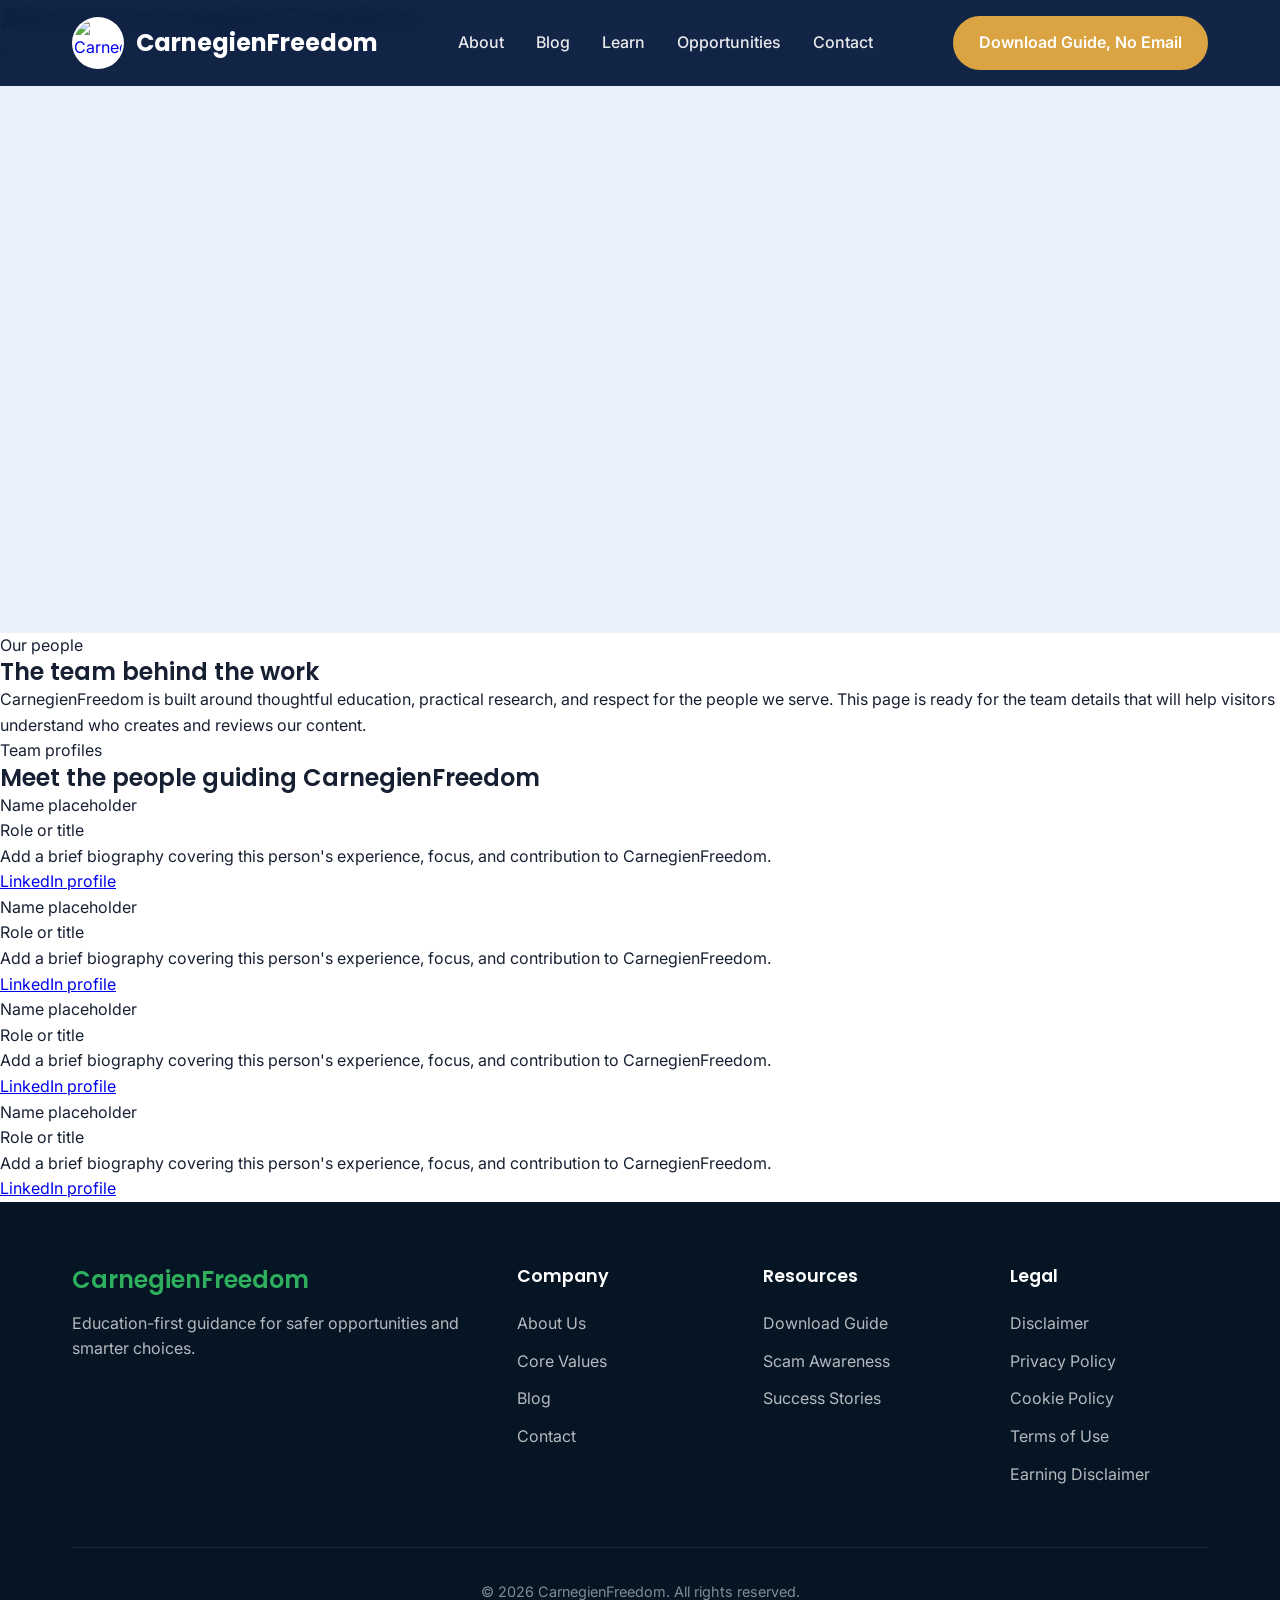
==== about.html @ 1f6c4b46 "feat: remove mission and vision page and update links across the site" ====
<!DOCTYPE html>
<html lang="en">

<head>
    <meta charset="UTF-8">
    <meta name="viewport" content="width=device-width, initial-scale=1.0">
    <title>About Us | CarnegienFreedom</title>
    <meta name="description"
        content="Meet the people behind CarnegienFreedom and learn about the experience guiding our work.">
    <link rel="icon" type="image/svg+xml" href="images/favicon.svg">
    <link rel="preconnect" href="https://fonts.googleapis.com">
    <link rel="preconnect" href="https://fonts.gstatic.com" crossorigin>
    <link rel="stylesheet"
        href="https://fonts.googleapis.com/css2?family=Poppins:wght@400;500;600;700&family=Inter:wght@400;500;600&display=swap">
    <link rel="stylesheet" href="https://cdnjs.cloudflare.com/ajax/libs/font-awesome/6.4.0/css/all.min.css"
        crossorigin="anonymous" referrerpolicy="no-referrer">
    <link rel="stylesheet" href="styles/style.css">
    <link rel="stylesheet" href="styles/info-style.css">
</head>

<body>
    <nav class="navbar">
        <div class="nav-container">
            <a href="index.html" class="logo">
                <div class="logo-icon"><img src="images/Logo.png" alt="CarnegienFreedom logo"></div>
                <span class="logo-text">CarnegienFreedom</span>
            </a>
            <ul class="nav-links">
                <li><a href="about.html" class="active">About</a></li>
                <li><a href="blog.html">Blog</a></li>
                <li><a href="index.html#learn">Learn</a></li>
                <li><a href="index.html#opportunities">Opportunities</a></li>
                <li><a href="contact.html">Contact</a></li>
            </ul>
            <a href="index.html#guide" class="nav-cta">Download Guide, No Email</a>
            <button type="button" class="mobile-menu-toggle" aria-label="Open navigation menu">
                <i class="fas fa-bars"></i>
            </button>
        </div>
    </nav>

    <div class="mobile-menu" id="mobileMenu">
        <ul>
            <li><a href="about.html">About</a></li>
            <li><a href="blog.html">Blog</a></li>
            <li><a href="index.html#learn">Learn</a></li>
            <li><a href="contact.html">Contact</a></li>
            <li><a href="index.html#guide" class="nav-cta">Download Guide, No Email</a></li>
        </ul>
    </div>

    <header class="info-hero about-hero">
        <h1>About <span>CarnegienFreedom</span></h1>
        <p>A clear, responsible approach to learning about opportunities, avoiding scams, and making informed choices.
        </p>
    </header>

    <main class="about-container">
        <section class="why-carnegien" id="why-carnegien">
            <div class="why-carnegien__layout">
                <div class="why-carnegien__heading fade-in">
                    <p class="section-kicker">The name behind the work</p>
                    <h2>Why “Carnegien”?</h2>
                </div>
                <div class="why-carnegien__copy fade-in">
                    <p>We know the name invites questions. “Carnegien” sounds like “Carnegie” — and that’s intentional,
                        but not in the way you might think.</p>
                    <p>Andrew Carnegie built libraries and believed in self-education as the great equalizer. We chose a
                        name that echoes that legacy because we share the same belief: <strong>everyone deserves access
                            to
                            honest, practical education</strong> — not just those who can afford it.</p>
                    <p>We are <strong>not affiliated with the Carnegie Foundation, Carnegie Mellon University, or any
                            Carnegie-endorsed organization.</strong> We are an independent project started in 2026 by
                        <strong>[your name]</strong>, and we have no claim to that legacy beyond shared values.
                    </p>
                    <p class="why-carnegien__closing">If the name feels borrowed, that’s fair criticism. We hope our
                        content earns the right to it.</p>
                </div>
            </div>
        </section>

        <section class="about-intro">
            <p class="eyebrow">Our people</p>
            <h2>The team behind the work</h2>
            <p>CarnegienFreedom is built around thoughtful education, practical research, and respect for the people we
                serve. This page is ready for the team details that will help visitors understand who creates and
                reviews our content.</p>
        </section>

        <section class="team-section" aria-labelledby="team-heading">
            <div class="section-heading">
                <p class="eyebrow">Team profiles</p>
                <h2 id="team-heading">Meet the people guiding CarnegienFreedom</h2>
            </div>
            <div class="team-grid">
                <article class="team-card">
                    <div class="team-photo" role="img" aria-label="Photo placeholder for team member"></div>
                    <div class="team-card__body">
                        <p class="profile-placeholder">Name placeholder</p>
                        <p class="profile-role">Role or title</p>
                        <p class="profile-bio">Add a brief biography covering this person's experience, focus, and
                            contribution to CarnegienFreedom.</p>
                        <a class="linkedin-placeholder" href="#" aria-label="LinkedIn profile placeholder">LinkedIn
                            profile</a>
                    </div>
                </article>
                <article class="team-card">
                    <div class="team-photo" role="img" aria-label="Photo placeholder for team member"></div>
                    <div class="team-card__body">
                        <p class="profile-placeholder">Name placeholder</p>
                        <p class="profile-role">Role or title</p>
                        <p class="profile-bio">Add a brief biography covering this person's experience, focus, and
                            contribution to CarnegienFreedom.</p>
                        <a class="linkedin-placeholder" href="#" aria-label="LinkedIn profile placeholder">LinkedIn
                            profile</a>
                    </div>
                </article>
                <article class="team-card">
                    <div class="team-photo" role="img" aria-label="Photo placeholder for team member"></div>
                    <div class="team-card__body">
                        <p class="profile-placeholder">Name placeholder</p>
                        <p class="profile-role">Role or title</p>
                        <p class="profile-bio">Add a brief biography covering this person's experience, focus, and
                            contribution to CarnegienFreedom.</p>
                        <a class="linkedin-placeholder" href="#" aria-label="LinkedIn profile placeholder">LinkedIn
                            profile</a>
                    </div>
                </article>
                <article class="team-card">
                    <div class="team-photo" role="img" aria-label="Photo placeholder for team member"></div>
                    <div class="team-card__body">
                        <p class="profile-placeholder">Name placeholder</p>
                        <p class="profile-role">Role or title</p>
                        <p class="profile-bio">Add a brief biography covering this person's experience, focus, and
                            contribution to CarnegienFreedom.</p>
                        <a class="linkedin-placeholder" href="#" aria-label="LinkedIn profile placeholder">LinkedIn
                            profile</a>
                    </div>
                </article>
            </div>
        </section>
    </main>

    <footer>
        <div class="container">
            <div class="footer-content">
                <div class="footer-brand">
                    <h3>CarnegienFreedom</h3>
                    <p>Education-first guidance for safer opportunities and smarter choices.</p>
                </div>
                <div class="footer-links">
                    <h4>Company</h4>
                    <ul>
                        <li><a href="about.html">About Us</a></li>
                        <li><a href="core-values.html">Core Values</a></li>
                        <li><a href="blog.html">Blog</a></li>
                        <li><a href="contact.html">Contact</a></li>
                    </ul>
                </div>
                <div class="footer-links">
                    <h4>Resources</h4>
                    <ul>
                        <li><a href="index.html#guide">Download Guide</a></li>
                        <li><a href="scam-awareness.html">Scam Awareness</a></li>
                        <li><a href="success-stories.html">Success Stories</a></li>
                    </ul>
                </div>
                <div class="footer-links">
                    <h4>Legal</h4>
                    <ul>
                        <li><a href="disclaimer.html">Disclaimer</a></li>
                        <li><a href="privacy-policy.html">Privacy Policy</a></li>
                        <li><a href="cookie-policy.html">Cookie Policy</a></li>
                        <li><a href="terms-of-use.html">Terms of Use</a></li>
                        <li><a href="earnings-disclaimer.html">Earning Disclaimer</a></li>
                    </ul>
                </div>
            </div>
            <div class="footer-bottom">
                <p>&copy; 2026 CarnegienFreedom. All rights reserved.</p>
            </div>
        </div>
    </footer>

    <script src="scripts/script.js?v=20260828"></script>
</body>

</html>
---- styles/style.css ----
/* CarnegienFreedom.cc - Brand Stylesheet */
/* Brand Colors: Navy #071A3D, Royal Blue #0B3B82, Gold #D9A441 */

:root {
    --deep-trust-blue: #071A3D;
    --growth-green: #2EAF5D;
    --knowledge-white: #FFFFFF;
    --soft-sky-blue: #4C8DCE;
    --opportunity-gold: #D9A441;
    --text-dark: #172033;
    --text-muted: #5E6B80;
    --bg-light: #F4F7FB;
    --surface-blue: #EAF1FA;
    --transition-smooth: all 0.3s cubic-bezier(0.4, 0, 0.2, 1);
}

html {
    scroll-behavior: smooth;
}

* {
    margin: 0;
    padding: 0;
    box-sizing: border-box;
}

body {
    font-family: 'Inter', sans-serif;
    color: var(--text-dark);
    line-height: 1.6;
    overflow-x: hidden;
    text-rendering: optimizeLegibility;
    -webkit-font-smoothing: antialiased;
}

h1,
h2,
h3,
h4,
h5,
h6 {
    font-family: 'Poppins', sans-serif;
    font-weight: 600;
    line-height: 1.2;
}

@media (prefers-reduced-motion: reduce) {
    html {
        scroll-behavior: auto;
    }

    *,
    *::before,
    *::after {
        animation-duration: 0.01ms !important;
        animation-iteration-count: 1 !important;
        transition-duration: 0.01ms !important;
        scroll-behavior: auto !important;
    }
}

/* ==================== NAVIGATION ==================== */
.navbar {
    position: fixed;
    top: 0;
    width: 100%;
    background: rgba(7, 26, 61, 0.95);
    backdrop-filter: blur(10px);
    z-index: 1000;
    padding: 1rem 0;
    transition: var(--transition-smooth);
}

.nav-container {
    max-width: 1200px;
    margin: 0 auto;
    padding: 0 2rem;
    display: flex;
    justify-content: space-between;
    align-items: center;
}

.early-access-banner {
    position: relative;
    z-index: 900;
    margin-top: 84px;
    background: var(--surface-blue);
    border-bottom: 1px solid rgba(7, 26, 61, 0.1);
    color: var(--text-dark);
    padding: 0.75rem 2rem;
}

.early-access-banner[hidden] {
    display: none;
}

.early-access-banner__content {
    max-width: 1200px;
    margin: 0 auto;
    display: flex;
    align-items: center;
    justify-content: center;
    gap: 0.8rem;
    padding-right: 2rem;
    text-align: center;
}

.early-access-banner__label {
    color: var(--deep-trust-blue);
    font-size: 0.78rem;
    font-weight: 700;
    letter-spacing: 0.08em;
    text-transform: uppercase;
}

.early-access-banner p {
    margin: 0;
    color: var(--text-muted);
    font-size: 0.9rem;
}

.early-access-banner a {
    color: var(--deep-trust-blue);
    font-size: 0.9rem;
    font-weight: 700;
    white-space: nowrap;
}

.early-access-banner__close {
    position: absolute;
    top: 50%;
    right: 1rem;
    width: 2rem;
    height: 2rem;
    border: 0;
    border-radius: 50%;
    background: transparent;
    color: var(--deep-trust-blue);
    cursor: pointer;
    font-size: 1.4rem;
    line-height: 1;
    transform: translateY(-50%);
}

.early-access-banner__close:hover,
.early-access-banner__close:focus-visible {
    background: rgba(7, 26, 61, 0.1);
}

.logo {
    display: flex;
    align-items: center;
    gap: 0.75rem;
    text-decoration: none;
}

.logo-icon {
    width: 52px;
    height: 52px;
    flex: 0 0 52px;
    background: white;
    border-radius: 50%;
    display: flex;
    align-items: center;
    justify-content: center;
    overflow: hidden;
    border: 2px solid rgba(255, 255, 255, 0.35);
}

.logo-icon img {
    width: 100%;
    height: 100%;
    object-fit: contain;
}

.logo-text {
    color: white;
    font-family: 'Poppins', sans-serif;
    font-weight: 700;
    font-size: 1.5rem;
}

.nav-links {
    display: flex;
    gap: 2rem;
    list-style: none;
}

.nav-links a {
    color: rgba(255, 255, 255, 0.9);
    text-decoration: none;
    font-weight: 500;
    transition: var(--transition-smooth);
    position: relative;
}

.nav-links a::after {
    content: '';
    position: absolute;
    bottom: -5px;
    left: 0;
    width: 0;
    height: 2px;
    background: var(--opportunity-gold);
    transition: var(--transition-smooth);
}

.nav-links a:hover {
    color: white;
}

.nav-links a:hover::after {
    width: 100%;
}

.nav-cta {
    background: var(--opportunity-gold);
    color: white;
    padding: 0.75rem 1.5rem;
    border-radius: 50px;
    text-decoration: none;
    font-weight: 600;
    transition: var(--transition-smooth);
    border: 2px solid var(--opportunity-gold);
}

.nav-cta:hover {
    background: transparent;
    color: white;
}

.nav-cta:active,
.btn-primary:active,
.btn-secondary:active,
button:active,
.btn:active {
    transform: translateY(1px) scale(0.98);
    box-shadow: 0 6px 18px rgba(7, 26, 61, 0.12);
}

.nav-cta.is-loading {
    opacity: 0.9;
    cursor: wait;
    pointer-events: none;
}

.mobile-menu-toggle {
    display: none;
    color: white;
    font-size: 1.5rem;
    cursor: pointer;
}

/* ==================== HERO SECTION ==================== */
.hero {
    min-height: 100vh;
    background: linear-gradient(135deg, var(--deep-trust-blue) 0%, #0B3B82 100%);
    display: flex;
    align-items: center;
    position: relative;
    overflow: hidden;
    padding-top: 80px;
}

.hero::before {
    content: '';
    position: absolute;
    top: 0;
    left: 0;
    right: 0;
    bottom: 0;
    background: url("data:image/svg+xml,%3Csvg width='60' height='60' viewBox='0 0 60 60' xmlns='http://www.w3.org/2000/svg'%3E%3Cg fill='none' fill-rule='evenodd'%3E%3Cg fill='%234FA3D1' fill-opacity='0.05'%3E%3Cpath d='M36 34v-4h-2v4h-4v2h4v4h2v-4h4v-2h-4zm0-30V0h-2v4h-4v2h4v4h2V6h4V4h-4zM6 34v-4H4v4H0v2h4v4h2v-4h4v-2H6zM6 4V0H4v4H0v2h4v4h2V6h4V4H6z'/%3E%3C/g%3E%3C/g%3E%3C/svg%3E");
    opacity: 0.4;
}

.hero-container {
    max-width: 1200px;
    margin: 0 auto;
    padding: 0 2rem;
    display: grid;
    grid-template-columns: 1fr 1fr;
    gap: 4rem;
    align-items: center;
    position: relative;
    z-index: 1;
}

.hero-content {
    animation: fadeInUp 1s ease-out;
}

@keyframes fadeInUp {
    from {
        opacity: 0;
        transform: translateY(30px);
    }

    to {
        opacity: 1;
        transform: translateY(0);
    }
}

.hero-badge {
    display: inline-flex;
    align-items: center;
    gap: 0.5rem;
    background: rgba(255, 255, 255, 0.1);
    backdrop-filter: blur(10px);
    padding: 0.5rem 1rem;
    border-radius: 50px;
    color: var(--soft-sky-blue);
    font-size: 0.875rem;
    font-weight: 500;
    margin-bottom: 1.5rem;
    border: 1px solid rgba(79, 163, 209, 0.3);
}

.hero h1 {
    font-size: 3.5rem;
    font-weight: 700;
    color: white;
    margin-bottom: 1.5rem;
    line-height: 1.1;
}

.hero h1 span {
    color: var(--opportunity-gold);
    position: relative;
}

.hero h1 span::after {
    content: '';
    position: absolute;
    bottom: 5px;
    left: 0;
    width: 100%;
    height: 8px;
    background: rgba(217, 164, 65, 0.32);
    z-index: -1;
}

.hero-subtitle {
    font-size: 1.25rem;
    color: rgba(255, 255, 255, 0.85);
    margin-bottom: 2rem;
    line-height: 1.6;
}

.hero-purpose {
    display: grid;
    gap: 1.5rem;
}

.hero-purpose h2 {
    color: var(--opportunity-gold);
    font-size: 1.35rem;
    margin-bottom: 0.5rem;
}

.hero-purpose p {
    color: rgba(255, 255, 255, 0.85);
    line-height: 1.6;
}

.hero-cta-group {
    display: flex;
    gap: 1rem;
    margin-bottom: 2rem;
    flex-wrap: wrap;
}

.btn-primary {
    background: var(--opportunity-gold);
    color: white;
    padding: 1rem 2rem;
    border-radius: 50px;
    text-decoration: none;
    font-weight: 600;
    font-size: 1.1rem;
    transition: var(--transition-smooth);
    display: inline-flex;
    align-items: center;
    gap: 0.5rem;
    border: 2px solid var(--opportunity-gold);
    box-shadow: 0 10px 30px rgba(217, 164, 65, 0.28);
    cursor: pointer;
}

.btn-primary:hover {
    transform: translateY(-3px);
    box-shadow: 0 20px 40px rgba(217, 164, 65, 0.38);
}

.btn-primary:focus-visible,
.btn-secondary:focus-visible,
.nav-cta:focus-visible,
button:focus-visible,
.btn:focus-visible {
    outline: 3px solid rgba(79, 163, 209, 0.55);
    outline-offset: 3px;
}

.btn-secondary {
    background: transparent;
    color: white;
    padding: 1rem 2rem;
    border-radius: 50px;
    text-decoration: none;
    font-weight: 600;
    font-size: 1.1rem;
    transition: var(--transition-smooth);
    display: inline-flex;
    align-items: center;
    gap: 0.5rem;
    border: 2px solid rgba(255, 255, 255, 0.5);
}

.btn-secondary:hover {
    background: rgba(255, 255, 255, 0.1);
    border-color: white;
}

.btn-secondary:active {
    transform: translateY(1px) scale(0.98);
}

.trust-cue {
    display: flex;
    align-items: center;
    gap: 1.5rem;
    color: rgba(255, 255, 255, 0.7);
    font-size: 0.9rem;
    flex-wrap: wrap;
}

.trust-cue span {
    display: flex;
    align-items: center;
    gap: 0.5rem;
}

.trust-cue i {
    color: var(--growth-green);
}

.hero-visual {
    position: relative;
    animation: float 6s ease-in-out infinite;
}

@keyframes float {

    0%,
    100% {
        transform: translateY(0px);
    }

    50% {
        transform: translateY(-20px);
    }
}

.hero-image-container {
    position: relative;
    background: rgba(255, 255, 255, 0.05);
    backdrop-filter: blur(10px);
    border-radius: 20px;
    padding: 2rem;
    border: 1px solid rgba(255, 255, 255, 0.1);
}

.hero-image {
    width: 100%;
    height: auto;
    border-radius: 12px;
    box-shadow: 0 25px 50px -12px rgba(0, 0, 0, 0.3);
}

.floating-card {
    position: absolute;
    background: white;
    padding: 1rem 1.5rem;
    border-radius: 12px;
    box-shadow: 0 10px 30px rgba(0, 0, 0, 0.2);
    display: flex;
    align-items: center;
    gap: 0.75rem;
    animation: floatCard 4s ease-in-out infinite;
}

.floating-card.card-1 {
    top: -20px;
    right: -20px;
    animation-delay: 0s;
}

.floating-card.card-2 {
    bottom: 20px;
    left: -30px;
    animation-delay: 2s;
}

@keyframes floatCard {

    0%,
    100% {
        transform: translateY(0);
    }

    50% {
        transform: translateY(-10px);
    }
}

.floating-card i {
    color: var(--growth-green);
    font-size: 1.5rem;
}

.floating-card span {
    font-weight: 600;
    color: var(--deep-trust-blue);
    font-size: 0.9rem;
}

/* ==================== TRUST SECTION ==================== */
.trust-section {
    padding: 6rem 0;
    background: var(--bg-light);
}

.container {
    max-width: 1200px;
    margin: 0 auto;
    padding: 0 2rem;
}

.section-header {
    text-align: center;
    max-width: 700px;
    margin: 0 auto 4rem;
}

.section-header h2 {
    font-size: 2.5rem;
    color: var(--deep-trust-blue);
    margin-bottom: 1rem;
}

.section-header p {
    color: var(--text-muted);
    font-size: 1.1rem;
}

.trust-grid {
    display: grid;
    grid-template-columns: repeat(auto-fit, minmax(250px, 1fr));
    gap: 2rem;
}

.trust-card {
    background: white;
    padding: 2rem;
    border-radius: 16px;
    box-shadow: 0 4px 6px -1px rgba(0, 0, 0, 0.1);
    transition: var(--transition-smooth);
    border: 1px solid rgba(0, 0, 0, 0.05);
}

.trust-card:hover {
    transform: translateY(-5px);
    box-shadow: 0 20px 25px -5px rgba(0, 0, 0, 0.1);
}

.trust-icon {
    width: 60px;
    height: 60px;
    background: linear-gradient(135deg, var(--soft-sky-blue) 0%, var(--deep-trust-blue) 100%);
    border-radius: 12px;
    display: flex;
    align-items: center;
    justify-content: center;
    color: white;
    font-size: 1.5rem;
    margin-bottom: 1.5rem;
}

.trust-card h3 {
    color: var(--deep-trust-blue);
    margin-bottom: 0.75rem;
    font-size: 1.25rem;
}

.trust-card p {
    color: var(--text-muted);
    font-size: 0.95rem;
}

/* ==================== WHY CARNEGIEN SECTION ==================== */
.why-carnegien {
    padding: 6rem 0;
    background: var(--surface-blue);
}

.why-carnegien__layout {
    display: grid;
    grid-template-columns: minmax(220px, 0.75fr) minmax(0, 1.25fr);
    gap: 4rem;
    align-items: start;
}

.why-carnegien__heading h2 {
    color: var(--deep-trust-blue);
    font-size: 2.5rem;
    margin-bottom: 1rem;
}

.section-kicker {
    color: var(--soft-sky-blue);
    font-size: 0.8rem;
    font-weight: 700;
    letter-spacing: 0.12em;
    margin-bottom: 0.8rem;
    text-transform: uppercase;
}

.why-carnegien__copy {
    max-width: 760px;
}

.why-carnegien__copy p {
    color: var(--text-muted);
    font-size: 1.05rem;
    line-height: 1.85;
    margin-bottom: 1.25rem;
}

.why-carnegien__copy strong {
    color: var(--deep-trust-blue);
}

.why-carnegien__closing {
    padding-top: 1rem;
    border-top: 1px solid rgba(7, 26, 61, 0.15);
    font-style: italic;
}

/* ==================== WHAT WE DO SECTION ==================== */
.what-we-do {
    padding: 6rem 0;
    background: white;
}

.features-grid {
    display: grid;
    grid-template-columns: repeat(auto-fit, minmax(280px, 1fr));
    gap: 2rem;
}

.feature-card {
    padding: 2.5rem;
    border-radius: 20px;
    background: linear-gradient(135deg, var(--bg-light) 0%, #ffffff 100%);
    border: 2px solid transparent;
    transition: var(--transition-smooth);
    position: relative;
    overflow: hidden;
}

.feature-card::before {
    content: '';
    position: absolute;
    top: 0;
    left: 0;
    width: 100%;
    height: 4px;
    background: var(--opportunity-gold);
    transform: scaleX(0);
    transition: var(--transition-smooth);
}

.feature-card:hover {
    border-color: var(--opportunity-gold);
    transform: translateY(-5px);
}

.feature-card:hover::before {
    transform: scaleX(1);
}

.feature-icon {
    font-size: 2.5rem;
    margin-bottom: 1.5rem;
}

.feature-card h3 {
    color: var(--deep-trust-blue);
    margin-bottom: 1rem;
    font-size: 1.3rem;
}

.feature-card p {
    color: var(--text-muted);
    line-height: 1.7;
}

/* ==================== HOW IT WORKS ==================== */
.how-it-works {
    padding: 6rem 0;
    background: var(--deep-trust-blue);
    color: white;
    position: relative;
    overflow: hidden;
}

.how-it-works::before {
    content: '';
    position: absolute;
    top: -50%;
    right: -20%;
    width: 600px;
    height: 600px;
    background: rgba(217, 164, 65, 0.12);
    border-radius: 50%;
}

.how-it-works h2 {
    color: white;
    text-align: center;
    font-size: 2.5rem;
    margin-bottom: 4rem;
}

.steps-container {
    display: grid;
    grid-template-columns: repeat(auto-fit, minmax(300px, 1fr));
    gap: 3rem;
    position: relative;
    z-index: 1;
}

.step-card {
    text-align: center;
    padding: 2rem;
    position: relative;
}

.step-number {
    width: 80px;
    height: 80px;
    background: var(--opportunity-gold);
    border-radius: 50%;
    display: flex;
    align-items: center;
    justify-content: center;
    font-size: 2rem;
    font-weight: 700;
    margin: 0 auto 1.5rem;
    box-shadow: 0 10px 30px rgba(217, 164, 65, 0.3);
}

.step-card h3 {
    font-size: 1.5rem;
    margin-bottom: 1rem;
    color: white;
}

.step-card p {
    color: rgba(255, 255, 255, 0.8);
    font-size: 1.05rem;
}

.step-connector {
    position: absolute;
    top: 40px;
    right: -50%;
    width: 100%;
    height: 2px;
    background: linear-gradient(90deg, var(--opportunity-gold), transparent);
    display: none;
}

/* ==================== WHO IT'S FOR ==================== */
.who-for {
    padding: 6rem 0;
    background: var(--bg-light);
}

.audience-grid {
    display: grid;
    grid-template-columns: repeat(auto-fit, minmax(200px, 1fr));
    gap: 1.5rem;
}

.audience-card {
    background: white;
    padding: 2rem 1.5rem;
    border-radius: 16px;
    text-align: center;
    transition: var(--transition-smooth);
    border: 2px solid transparent;
}

.audience-card:hover {
    border-color: var(--soft-sky-blue);
    transform: translateY(-5px);
    box-shadow: 0 10px 30px rgba(0, 0, 0, 0.1);
}

.audience-icon {
    font-size: 2.5rem;
    margin-bottom: 1rem;
}

.audience-card h4 {
    color: var(--deep-trust-blue);
    font-size: 1.1rem;
}

/* ==================== TRUST STATEMENT ==================== */
.trust-statement {
    padding: 6rem 0;
    background: white;
    text-align: center;
}

.trust-content {
    max-width: 800px;
    margin: 0 auto;
}

.trust-badge-large {
    display: inline-flex;
    align-items: center;
    gap: 0.75rem;
    background: rgba(60, 181, 74, 0.1);
    color: var(--growth-green);
    padding: 0.75rem 1.5rem;
    border-radius: 50px;
    font-weight: 600;
    margin-bottom: 2rem;
}

.trust-statement h2 {
    font-size: 2.5rem;
    color: var(--deep-trust-blue);
    margin-bottom: 2rem;
}

.commitment-list {
    display: grid;
    grid-template-columns: repeat(auto-fit, minmax(250px, 1fr));
    gap: 1.5rem;
    margin-top: 3rem;
    text-align: left;
}

.commitment-item {
    display: flex;
    align-items: flex-start;
    gap: 1rem;
    padding: 1.5rem;
    background: var(--bg-light);
    border-radius: 12px;
}

.commitment-item i {
    color: var(--growth-green);
    font-size: 1.25rem;
    margin-top: 0.25rem;
}

.commitment-item p {
    color: var(--text-dark);
    font-weight: 500;
}

/* ==================== LEAD MAGNET SECTION ==================== */
.guide-section {
    padding: 6rem 0;
    background: linear-gradient(135deg, var(--deep-trust-blue) 0%, #0B3B82 100%);
    color: white;
    position: relative;
    overflow: hidden;
}

.guide-section::before {
    content: '';
    position: absolute;
    top: 0;
    left: 0;
    right: 0;
    bottom: 0;
    background: url("data:image/svg+xml,%3Csvg width='100' height='100' viewBox='0 0 100 100' xmlns='http://www.w3.org/2000/svg'%3E%3Cpath d='M11 18c3.866 0 7-3.134 7-7s-3.134-7-7-7-7 3.134-7 7 3.134 7 7 7zm48 25c3.866 0 7-3.134 7-7s-3.134-7-7-7-7 3.134-7 7 3.134 7 7 7zm-43-7c1.657 0 3-1.343 3-3s-1.343-3-3-3-3 1.343-3 3 1.343 3 3 3zm63 31c1.657 0 3-1.343 3-3s-1.343-3-3-3-3 1.343-3 3 1.343 3 3 3zM34 90c1.657 0 3-1.343 3-3s-1.343-3-3-3-3 1.343-3 3 1.343 3 3 3zm56-76c1.657 0 3-1.343 3-3s-1.343-3-3-3-3 1.343-3 3 1.343 3 3 3zM12 86c2.21 0 4-1.79 4-4s-1.79-4-4-4-4 1.79-4 4 1.79 4 4 4zm28-65c2.21 0 4-1.79 4-4s-1.79-4-4-4-4 1.79-4 4 1.79 4 4 4zm23-11c2.76 0 5-2.24 5-5s-2.24-5-5-5-5 2.24-5 5 2.24 5 5 5zm-6 60c2.21 0 4-1.79 4-4s-1.79-4-4-4-4 1.79-4 4 1.79 4 4 4zm29 22c2.76 0 5-2.24 5-5s-2.24-5-5-5-5 2.24-5 5 2.24 5 5 5zM32 63c2.76 0 5-2.24 5-5s-2.24-5-5-5-5 2.24-5 5 2.24 5 5 5zm57-13c2.76 0 5-2.24 5-5s-2.24-5-5-5-5 2.24-5 5 2.24 5 5 5zm-9-21c1.105 0 2-.895 2-2s-.895-2-2-2-2 .895-2 2 .895 2 2 2zM60 91c1.105 0 2-.895 2-2s-.895-2-2-2-2 .895-2 2 .895 2 2 2zM35 41c1.105 0 2-.895 2-2s-.895-2-2-2-2 .895-2 2 .895 2 2 2zM12 60c1.105 0 2-.895 2-2s-.895-2-2-2-2 .895-2 2 .895 2 2 2z' fill='%23ffffff' fill-opacity='0.03' fill-rule='evenodd'/%3E%3C/svg%3E");
}

.guide-section-content {
    display: grid;
    grid-template-columns: 1fr 1fr;
    gap: 4rem;
    align-items: center;
    position: relative;
    z-index: 1;
}

.guide-section-text h2 {
    font-size: 2.5rem;
    margin-bottom: 1.5rem;
}

.guide-section-text p {
    font-size: 1.1rem;
    color: rgba(255, 255, 255, 0.9);
    margin-bottom: 2rem;
}

.guide-preview {
    background: rgba(255, 255, 255, 0.1);
    backdrop-filter: blur(10px);
    padding: 2rem;
    border-radius: 16px;
    border: 1px solid rgba(255, 255, 255, 0.2);
}

.guide-preview h4 {
    margin-bottom: 1rem;
    color: var(--soft-sky-blue);
}

.toc-list {
    list-style: none;
    margin-bottom: 2rem;
}

.toc-list li {
    padding: 0.5rem 0;
    border-bottom: 1px solid rgba(255, 255, 255, 0.1);
    display: flex;
    align-items: center;
    gap: 0.75rem;
    font-size: 0.95rem;
}

.toc-list li:last-child {
    border-bottom: none;
}

.toc-list i {
    color: var(--growth-green);
}

.pdf-badge {
    text-align: center;
    padding: 1rem;
    background: rgba(60, 181, 74, 0.2);
    border-radius: 8px;
}

.pdf-badge i {
    font-size: 2rem;
    color: var(--growth-green);
    margin-bottom: 0.5rem;
}

.pdf-badge p {
    font-size: 0.9rem;
    margin: 0;
}

.email-form {
    display: flex;
    gap: 1rem;
    flex-wrap: wrap;
}

.email-input {
    flex: 1;
    min-width: 250px;
    padding: 1rem 1.5rem;
    border: 2px solid rgba(255, 255, 255, 0.2);
    border-radius: 50px;
    background: rgba(255, 255, 255, 0.1);
    color: white;
    font-size: 1rem;
    outline: none;
    transition: var(--transition-smooth);
}

.email-input::placeholder {
    color: rgba(255, 255, 255, 0.6);
}

.email-input:focus {
    border-color: var(--growth-green);
    background: rgba(255, 255, 255, 0.15);
}

.disclaimer-small {
    margin-top: 1rem;
    font-size: 0.8rem;
    color: rgba(255, 255, 255, 0.6);
}

/* ==================== FOOTER ==================== */
footer {
    background: #051524;
    color: white;
    padding: 4rem 0 2rem;
}

.footer-content {
    display: grid;
    grid-template-columns: 2fr 1fr 1fr 1fr;
    gap: 3rem;
    margin-bottom: 3rem;
}

.footer-brand h3 {
    font-size: 1.5rem;
    margin-bottom: 1rem;
    color: var(--growth-green);
}

.footer-brand p {
    color: rgba(255, 255, 255, 0.7);
    margin-bottom: 1.5rem;
}

.social-links {
    display: flex;
    gap: 1rem;
}

.social-links a {
    width: 40px;
    height: 40px;
    background: rgba(255, 255, 255, 0.1);
    border-radius: 50%;
    display: flex;
    align-items: center;
    justify-content: center;
    color: white;
    transition: var(--transition-smooth);
}

.social-links a:hover {
    background: var(--growth-green);
    transform: translateY(-3px);
}

.footer-links h4 {
    color: white;
    margin-bottom: 1.5rem;
    font-size: 1.1rem;
}

.footer-links ul {
    list-style: none;
}

.footer-links li {
    margin-bottom: 0.75rem;
}

.footer-links a {
    color: rgba(255, 255, 255, 0.7);
    text-decoration: none;
    transition: var(--transition-smooth);
}

.footer-links a:hover {
    color: var(--growth-green);
}

.footer-bottom {
    border-top: 1px solid rgba(255, 255, 255, 0.1);
    padding-top: 2rem;
    text-align: center;
    color: rgba(255, 255, 255, 0.5);
    font-size: 0.9rem;
}

/* ==================== ANIMATIONS ==================== */
.fade-in {
    opacity: 0;
    transform: translateY(30px);
    transition: opacity 0.8s ease-out, transform 0.8s ease-out;
}

.fade-in.visible {
    opacity: 1;
    transform: translateY(0);
}

/* ==================== MOBILE MENU ==================== */
.mobile-menu {
    display: none;
    position: fixed;
    top: 70px;
    left: 0;
    right: 0;
    background: var(--deep-trust-blue);
    padding: 2rem;
    z-index: 999;
}

.mobile-menu.active {
    display: block;
}

.mobile-menu ul {
    list-style: none;
}

.mobile-menu li {
    margin-bottom: 1rem;
}

.mobile-menu a {
    color: white;
    text-decoration: none;
    font-size: 1.1rem;
    display: block;
    padding: 0.5rem 0;
}

/* ==================== RESPONSIVE ==================== */
.privacy-hero {
    padding-top: 9rem;
    padding-bottom: 3rem;
}

.privacy-layout {
    display: grid;
    grid-template-columns: 280px minmax(0, 1fr);
    gap: 3rem;
    padding-top: 3rem;
    padding-bottom: 5rem;
}

.privacy-sidebar {
    position: relative;
}

.privacy-toc {
    position: sticky;
    top: 100px;
    background: var(--bg-light);
    border: 1px solid rgba(7, 26, 61, 0.06);
    border-radius: 18px;
    padding: 1.5rem;
}

.privacy-toc h3 {
    color: var(--deep-trust-blue);
    margin-bottom: 1rem;
}

.privacy-toc ul {
    list-style: none;
    display: grid;
    gap: 0.6rem;
}

.privacy-toc a {
    color: var(--text-muted);
    text-decoration: none;
    font-size: 0.94rem;
    line-height: 1.5;
}

.privacy-toc a:hover,
.privacy-toc a.active {
    color: var(--deep-trust-blue);
}

.privacy-scroll-shell {
    position: relative;
}

.privacy-main {
    position: relative;
    max-width: 820px;
    will-change: transform;
    transition: transform 0.18s ease-out;
}

.privacy-main .section {
    margin-bottom: 2.5rem;
    padding-bottom: 1.5rem;
    border-bottom: 1px solid rgba(7, 26, 61, 0.08);
}

.privacy-main h2 {
    color: var(--deep-trust-blue);
    font-size: 1.9rem;
    margin: 0 0 1rem;
}

.privacy-main h3 {
    color: var(--deep-trust-blue);
    font-size: 1.2rem;
    margin: 1.5rem 0 0.75rem;
}

.privacy-main p,
.privacy-main li,
.privacy-main td,
.privacy-main th {
    color: var(--text-muted);
    line-height: 1.8;
}

.privacy-main p {
    margin-bottom: 1rem;
}

.privacy-main ul,
.privacy-main ol {
    margin: 0 0 1.5rem 1.5rem;
}

.privacy-main a {
    color: var(--soft-sky-blue);
    font-weight: 600;
}

.privacy-main .num {
    display: inline-flex;
    align-items: center;
    justify-content: center;
    width: 2.2rem;
    height: 2.2rem;
    border-radius: 50%;
    background: rgba(217, 164, 65, 0.12);
    color: var(--deep-trust-blue);
    margin-right: 0.7rem;
    font-size: 0.9rem;
    font-weight: 700;
}

.privacy-main .info-box,
.privacy-main .warning-box,
.privacy-main .highlight-box {
    border-radius: 14px;
    padding: 1rem 1.2rem;
    margin: 1.5rem 0;
}

.privacy-main .info-box {
    background: rgba(76, 141, 206, 0.08);
    border-left: 4px solid var(--soft-sky-blue);
}

.privacy-main .warning-box {
    background: rgba(217, 164, 65, 0.1);
    border-left: 4px solid var(--opportunity-gold);
}

.privacy-main .highlight-box {
    background: rgba(46, 175, 93, 0.08);
    border-left: 4px solid var(--growth-green);
}

.privacy-main .data-table {
    width: 100%;
    border-collapse: collapse;
    margin: 1.5rem 0;
    overflow: hidden;
    border-radius: 12px;
    background: white;
    border: 1px solid rgba(7, 26, 61, 0.08);
}

.privacy-main .data-table th,
.privacy-main .data-table td {
    padding: 0.9rem 1rem;
    border-bottom: 1px solid rgba(7, 26, 61, 0.08);
    text-align: left;
    vertical-align: top;
}

.privacy-main .data-table th {
    background: rgba(7, 26, 61, 0.04);
    color: var(--deep-trust-blue);
    font-weight: 700;
}

.privacy-main .divider {
    border-top: 1px solid rgba(7, 26, 61, 0.08);
    margin: 2rem 0 1rem;
}

.privacy-footer-note {
    text-align: center;
    color: var(--text-muted);
    font-size: 0.85rem;
    margin-top: 1rem;
}

.back-to-top {
    position: fixed;
    right: 1.5rem;
    bottom: 1.5rem;
    width: 48px;
    height: 48px;
    border: none;
    border-radius: 50%;
    background: var(--opportunity-gold);
    color: white;
    font-size: 1.5rem;
    cursor: pointer;
    opacity: 0;
    visibility: hidden;
    transform: translateY(12px);
    transition: all 0.2s ease;
    z-index: 1000;
}

.back-to-top.visible {
    opacity: 1;
    visibility: visible;
    transform: translateY(0);
}

@media (max-width: 968px) {

    .hero-container,
    .guide-section-content,
    .privacy-layout {
        grid-template-columns: 1fr;
    }

    .hero h1 {
        font-size: 2.5rem;
    }

    .hero-visual {
        order: -1;
    }

    .why-carnegien__layout {
        grid-template-columns: 1fr;
        gap: 1.5rem;
    }

    .footer-content {
        grid-template-columns: 1fr 1fr;
    }

    .nav-links {
        display: none;
    }

    .mobile-menu-toggle {
        display: block;
    }

    .privacy-sidebar {
        order: 2;
    }
}

.cookie-banner {
    position: fixed;
    left: 1rem;
    right: 1rem;
    bottom: 1rem;
    background: rgba(7, 26, 61, 0.97);
    border: 1px solid rgba(255, 255, 255, 0.08);
    border-radius: 18px;
    box-shadow: 0 24px 60px rgba(0, 0, 0, 0.28);
    z-index: 1200;
    display: none;
    color: white;
}

.cookie-banner.visible {
    display: block;
}

.cookie-banner__content {
    max-width: 1200px;
    margin: 0 auto;
    padding: 1.25rem 1.5rem;
    display: flex;
    align-items: center;
    justify-content: space-between;
    gap: 1.5rem;
}

.cookie-banner__text {
    flex: 1;
}

.cookie-banner__text h3 {
    margin-bottom: 0.5rem;
    font-size: 1.1rem;
    color: white;
}

.cookie-banner__text p {
    margin: 0;
    color: rgba(255, 255, 255, 0.8);
    font-size: 0.95rem;
    line-height: 1.5;
}

.cookie-banner__actions {
    display: flex;
    align-items: center;
    gap: 0.75rem;
    flex-wrap: wrap;
}

.cookie-btn {
    border: none;
    border-radius: 999px;
    padding: 0.8rem 1.2rem;
    font-weight: 600;
    cursor: pointer;
    transition: all 0.2s ease;
}

.cookie-btn:hover {
    transform: translateY(-1px);
}

.cookie-btn--primary {
    background: var(--opportunity-gold);
    color: white;
}

.cookie-btn--secondary {
    background: rgba(255, 255, 255, 0.12);
    color: white;
}

.cookie-btn--legal {
    background: transparent;
    border: 1px solid rgba(255, 255, 255, 0.25);
    color: rgba(255, 255, 255, 0.9);
    text-decoration: underline;
    text-underline-offset: 0.2rem;
}

.cookie-btn--ghost {
    background: transparent;
    color: white;
    border: 1px solid rgba(255, 255, 255, 0.25);
}

.cookie-link {
    color: var(--soft-sky-blue);
    text-decoration: underline;
    margin-left: 0.25rem;
}

.cookie-modal {
    position: fixed;
    inset: 0;
    background: rgba(5, 17, 33, 0.6);
    display: none;
    align-items: center;
    justify-content: center;
    padding: 1rem;
    z-index: 1300;
}

.cookie-modal.visible {
    display: flex;
}

.cookie-modal__panel {
    width: min(620px, 100%);
    background: white;
    border-radius: 18px;
    padding: 1.5rem;
    box-shadow: 0 30px 80px rgba(0, 0, 0, 0.22);
    color: var(--text-dark);
}

.cookie-modal__header {
    display: flex;
    align-items: center;
    justify-content: space-between;
    margin-bottom: 1rem;
}

.cookie-modal__header h3 {
    color: var(--deep-trust-blue);
    margin: 0;
}

.cookie-close {
    width: 2rem;
    height: 2rem;
    border: none;
    background: rgba(7, 26, 61, 0.08);
    border-radius: 50%;
    font-size: 1.5rem;
    cursor: pointer;
}

.cookie-preference {
    display: flex;
    align-items: center;
    justify-content: space-between;
    gap: 1rem;
    padding: 1rem 0;
    border-top: 1px solid rgba(18, 35, 58, 0.08);
}

.cookie-preference h4 {
    margin: 0 0 0.35rem;
    color: var(--deep-trust-blue);
}

.cookie-preference p {
    margin: 0;
    color: var(--text-muted);
    font-size: 0.92rem;
    line-height: 1.5;
}

.cookie-state {
    color: var(--growth-green);
    font-weight: 600;
    white-space: nowrap;
}

.cookie-switch {
    position: relative;
    display: inline-block;
    width: 52px;
    height: 30px;
}

.cookie-switch input {
    opacity: 0;
    width: 0;
    height: 0;
}

.cookie-slider {
    position: absolute;
    inset: 0;
    background: #dfe7f1;
    border-radius: 999px;
    transition: 0.2s ease;
}

.cookie-slider::before {
    content: '';
    position: absolute;
    width: 22px;
    height: 22px;
    left: 4px;
    top: 4px;
    border-radius: 50%;
    background: white;
    box-shadow: 0 2px 8px rgba(0, 0, 0, 0.12);
    transition: 0.2s ease;
}

.cookie-switch input:checked+.cookie-slider {
    background: var(--growth-green);
}

.cookie-switch input:checked+.cookie-slider::before {
    transform: translateX(22px);
}

.cookie-modal__footer {
    display: flex;
    justify-content: flex-end;
    gap: 0.75rem;
    margin-top: 1rem;
    padding-top: 1rem;
    border-top: 1px solid rgba(18, 35, 58, 0.08);
}

@media (max-width: 640px) {
    .hero h1 {
        font-size: 2rem;
    }

    .section-header h2,
    .how-it-works h2,
    .trust-statement h2,
    .guide-section-text h2 {
        font-size: 1.75rem;
    }

    .hero-cta-group {
        flex-direction: column;
    }

    .btn-primary,
    .btn-secondary {
        width: 100%;
        justify-content: center;
    }

    .footer-content {
        grid-template-columns: 1fr;
    }

    .floating-card {
        display: none;
    }

    .cookie-banner__content,
    .cookie-banner__actions,
    .cookie-modal__footer {
        flex-direction: column;
        align-items: stretch;
    }

    .cookie-btn {
        width: 100%;
    }
}
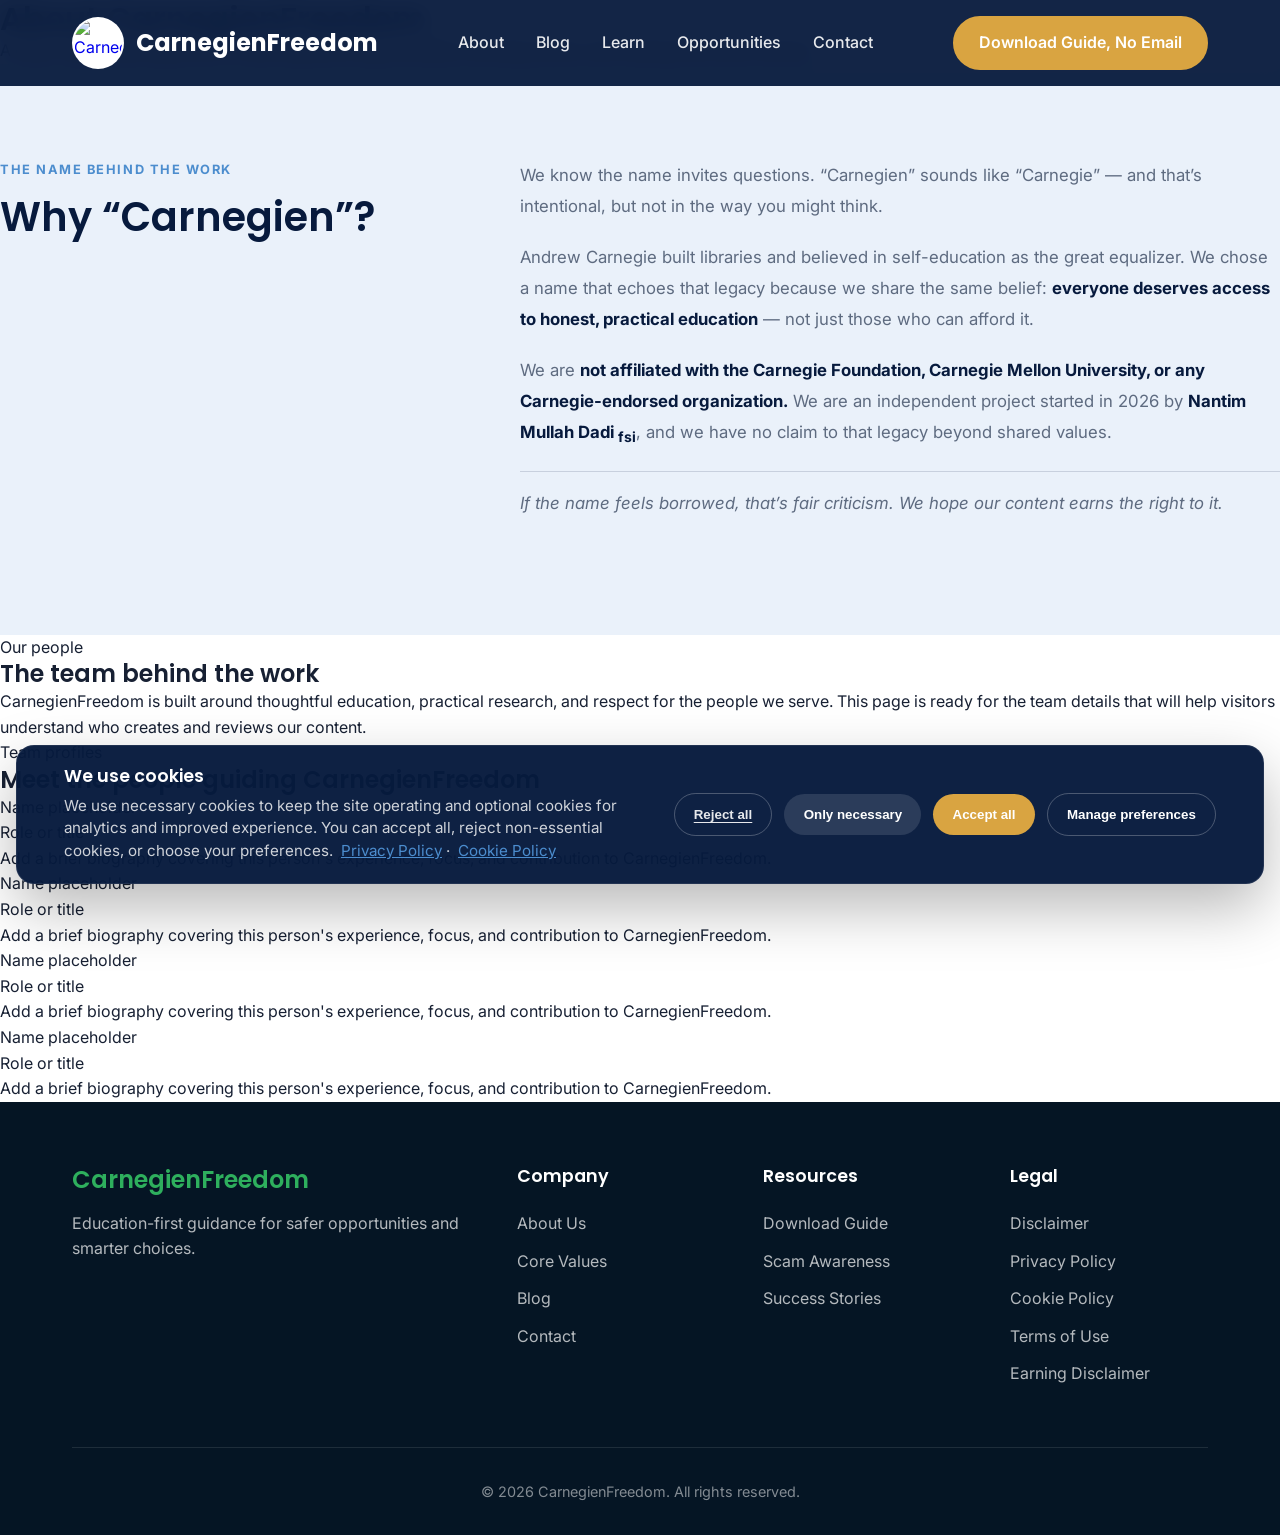
==== commit 33a3de3d: "feat: add team profiles management functionality in admin panel and update rendering logic" ====
--- a/about.html
+++ b/about.html
@@ -22,7 +22,7 @@
     <nav class="navbar">
         <div class="nav-container">
             <a href="index.html" class="logo">
-                <div class="logo-icon"><img src="images/Logo.png" alt="CarnegienFreedom logo"></div>
+                <div class="logo-icon"><img src="images/logo.png" alt="CarnegienFreedom logo"></div>
                 <span class="logo-text">CarnegienFreedom</span>
             </a>
             <ul class="nav-links">
@@ -71,7 +71,8 @@
                             honest, practical education</strong> — not just those who can afford it.</p>
                     <p>We are <strong>not affiliated with the Carnegie Foundation, Carnegie Mellon University, or any
                             Carnegie-endorsed organization.</strong> We are an independent project started in 2026 by
-                        <strong>[your name]</strong>, and we have no claim to that legacy beyond shared values.
+                        <strong>Nantim Mullah Dadi <sub>fsi</sub></strong>, and we have no claim to that legacy beyond
+                        shared values.
                     </p>
                     <p class="why-carnegien__closing">If the name feels borrowed, that’s fair criticism. We hope our
                         content earns the right to it.</p>
@@ -93,48 +94,48 @@
                 <h2 id="team-heading">Meet the people guiding CarnegienFreedom</h2>
             </div>
             <div class="team-grid">
-                <article class="team-card">
-                    <div class="team-photo" role="img" aria-label="Photo placeholder for team member"></div>
+                <article class="team-card" data-team-profile="0">
+                    <div class="team-photo" data-profile-field="photo" role="img" aria-label="Team member photo"></div>
                     <div class="team-card__body">
-                        <p class="profile-placeholder">Name placeholder</p>
-                        <p class="profile-role">Role or title</p>
-                        <p class="profile-bio">Add a brief biography covering this person's experience, focus, and
-                            contribution to CarnegienFreedom.</p>
-                        <a class="linkedin-placeholder" href="#" aria-label="LinkedIn profile placeholder">LinkedIn
-                            profile</a>
+                        <p class="profile-placeholder" data-profile-field="name">Name placeholder</p>
+                        <p class="profile-role" data-profile-field="role">Role or title</p>
+                        <p class="profile-bio" data-profile-field="bio">Add a brief biography covering this person's
+                            experience, focus, and contribution to CarnegienFreedom.</p>
+                        <a class="linkedin-placeholder" data-profile-field="linkedin" href="#"
+                            aria-label="LinkedIn profile">LinkedIn profile</a>
                     </div>
                 </article>
-                <article class="team-card">
-                    <div class="team-photo" role="img" aria-label="Photo placeholder for team member"></div>
+                <article class="team-card" data-team-profile="1">
+                    <div class="team-photo" data-profile-field="photo" role="img" aria-label="Team member photo"></div>
                     <div class="team-card__body">
-                        <p class="profile-placeholder">Name placeholder</p>
-                        <p class="profile-role">Role or title</p>
-                        <p class="profile-bio">Add a brief biography covering this person's experience, focus, and
-                            contribution to CarnegienFreedom.</p>
-                        <a class="linkedin-placeholder" href="#" aria-label="LinkedIn profile placeholder">LinkedIn
-                            profile</a>
+                        <p class="profile-placeholder" data-profile-field="name">Name placeholder</p>
+                        <p class="profile-role" data-profile-field="role">Role or title</p>
+                        <p class="profile-bio" data-profile-field="bio">Add a brief biography covering this person's
+                            experience, focus, and contribution to CarnegienFreedom.</p>
+                        <a class="linkedin-placeholder" data-profile-field="linkedin" href="#"
+                            aria-label="LinkedIn profile">LinkedIn profile</a>
                     </div>
                 </article>
-                <article class="team-card">
-                    <div class="team-photo" role="img" aria-label="Photo placeholder for team member"></div>
+                <article class="team-card" data-team-profile="2">
+                    <div class="team-photo" data-profile-field="photo" role="img" aria-label="Team member photo"></div>
                     <div class="team-card__body">
-                        <p class="profile-placeholder">Name placeholder</p>
-                        <p class="profile-role">Role or title</p>
-                        <p class="profile-bio">Add a brief biography covering this person's experience, focus, and
-                            contribution to CarnegienFreedom.</p>
-                        <a class="linkedin-placeholder" href="#" aria-label="LinkedIn profile placeholder">LinkedIn
-                            profile</a>
+                        <p class="profile-placeholder" data-profile-field="name">Name placeholder</p>
+                        <p class="profile-role" data-profile-field="role">Role or title</p>
+                        <p class="profile-bio" data-profile-field="bio">Add a brief biography covering this person's
+                            experience, focus, and contribution to CarnegienFreedom.</p>
+                        <a class="linkedin-placeholder" data-profile-field="linkedin" href="#"
+                            aria-label="LinkedIn profile">LinkedIn profile</a>
                     </div>
                 </article>
-                <article class="team-card">
-                    <div class="team-photo" role="img" aria-label="Photo placeholder for team member"></div>
+                <article class="team-card" data-team-profile="3">
+                    <div class="team-photo" data-profile-field="photo" role="img" aria-label="Team member photo"></div>
                     <div class="team-card__body">
-                        <p class="profile-placeholder">Name placeholder</p>
-                        <p class="profile-role">Role or title</p>
-                        <p class="profile-bio">Add a brief biography covering this person's experience, focus, and
-                            contribution to CarnegienFreedom.</p>
-                        <a class="linkedin-placeholder" href="#" aria-label="LinkedIn profile placeholder">LinkedIn
-                            profile</a>
+                        <p class="profile-placeholder" data-profile-field="name">Name placeholder</p>
+                        <p class="profile-role" data-profile-field="role">Role or title</p>
+                        <p class="profile-bio" data-profile-field="bio">Add a brief biography covering this person's
+                            experience, focus, and contribution to CarnegienFreedom.</p>
+                        <a class="linkedin-placeholder" data-profile-field="linkedin" href="#"
+                            aria-label="LinkedIn profile">LinkedIn profile</a>
                     </div>
                 </article>
             </div>
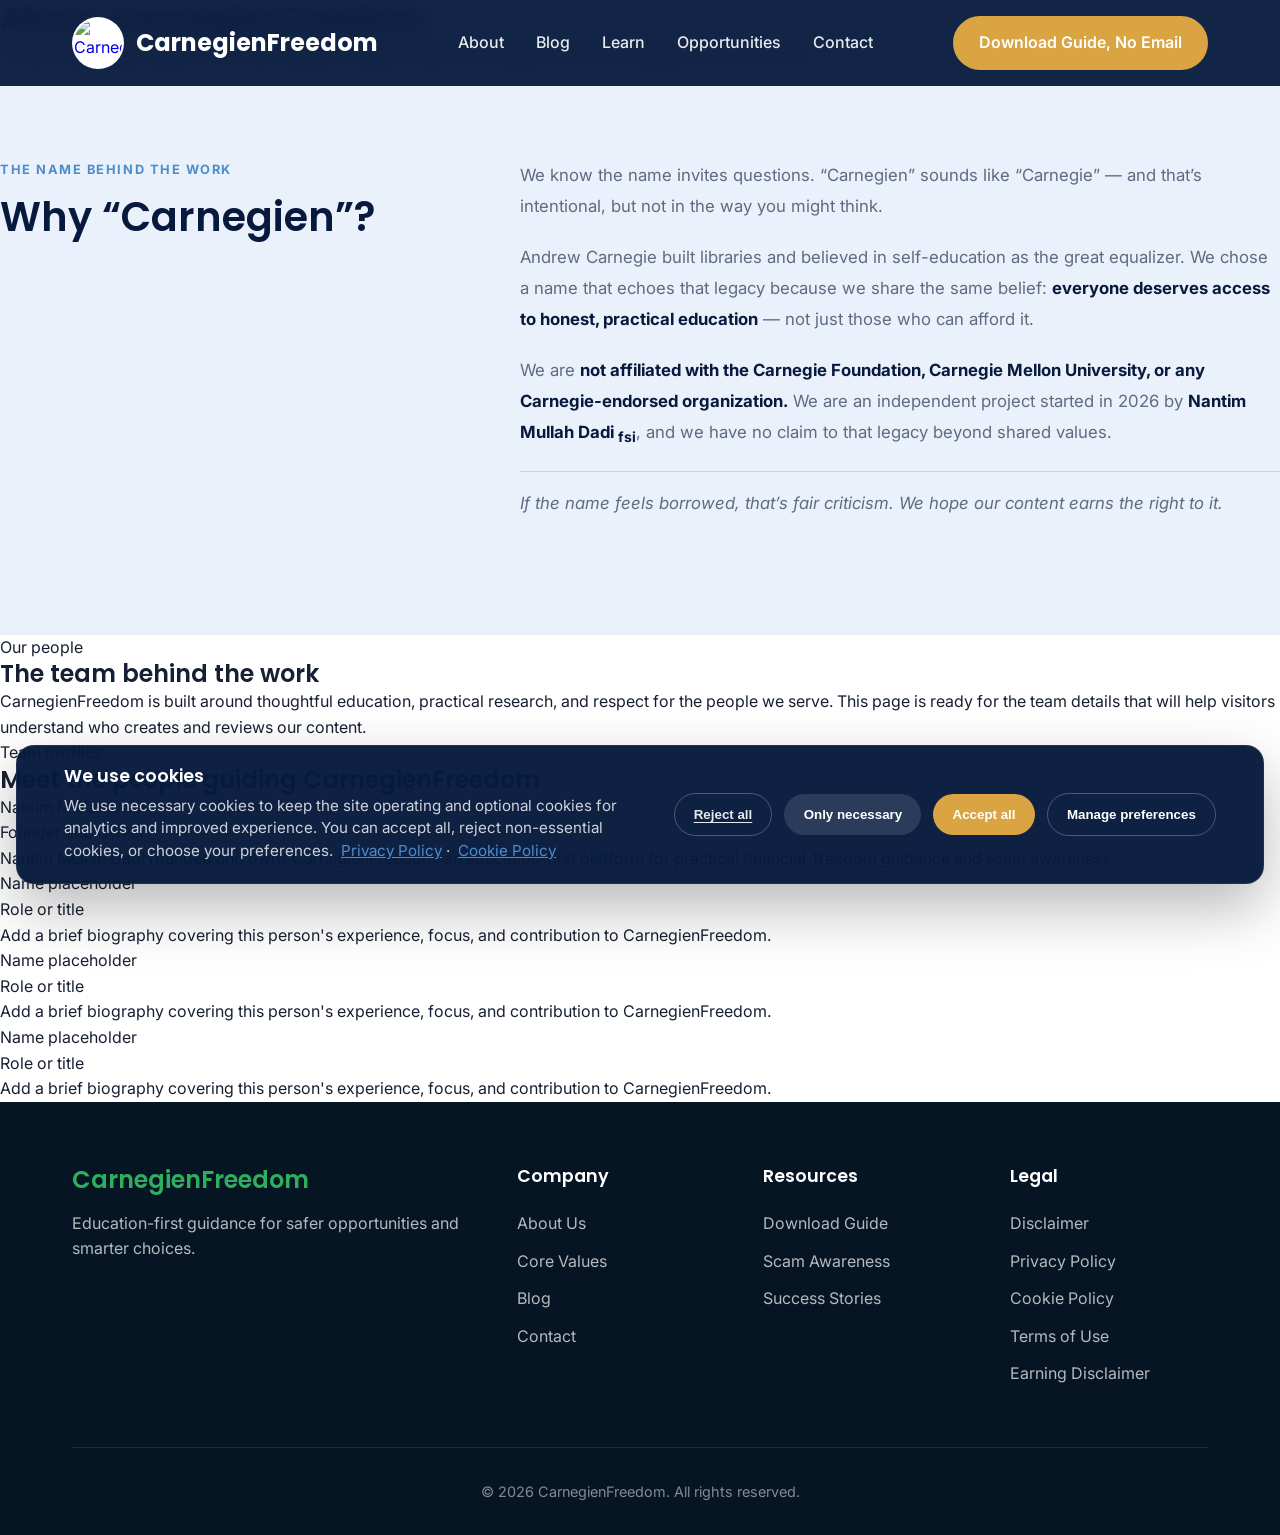
==== commit ccc3e87f: "feat: update team profile for Nantim Mullah Dadi with detailed information in about page and scripts" ====
--- a/about.html
+++ b/about.html
@@ -97,11 +97,12 @@
                 <article class="team-card" data-team-profile="0">
                     <div class="team-photo" data-profile-field="photo" role="img" aria-label="Team member photo"></div>
                     <div class="team-card__body">
-                        <p class="profile-placeholder" data-profile-field="name">Name placeholder</p>
-                        <p class="profile-role" data-profile-field="role">Role or title</p>
-                        <p class="profile-bio" data-profile-field="bio">Add a brief biography covering this person's
-                            experience, focus, and contribution to CarnegienFreedom.</p>
-                        <a class="linkedin-placeholder" data-profile-field="linkedin" href="#"
+                        <p class="profile-placeholder" data-profile-field="name">Nantim Mullah Dadi</p>
+                        <p class="profile-role" data-profile-field="role">Founder and Owner</p>
+                        <p class="profile-bio" data-profile-field="bio">Nantim Mullah Dadi founded and owns
+                            CarnegienFreedom, an education-first platform for practical financial-freedom guidance and
+                            scam awareness.</p>
+                        <a class="linkedin-placeholder" data-profile-field="linkedin" href=""
                             aria-label="LinkedIn profile">LinkedIn profile</a>
                     </div>
                 </article>
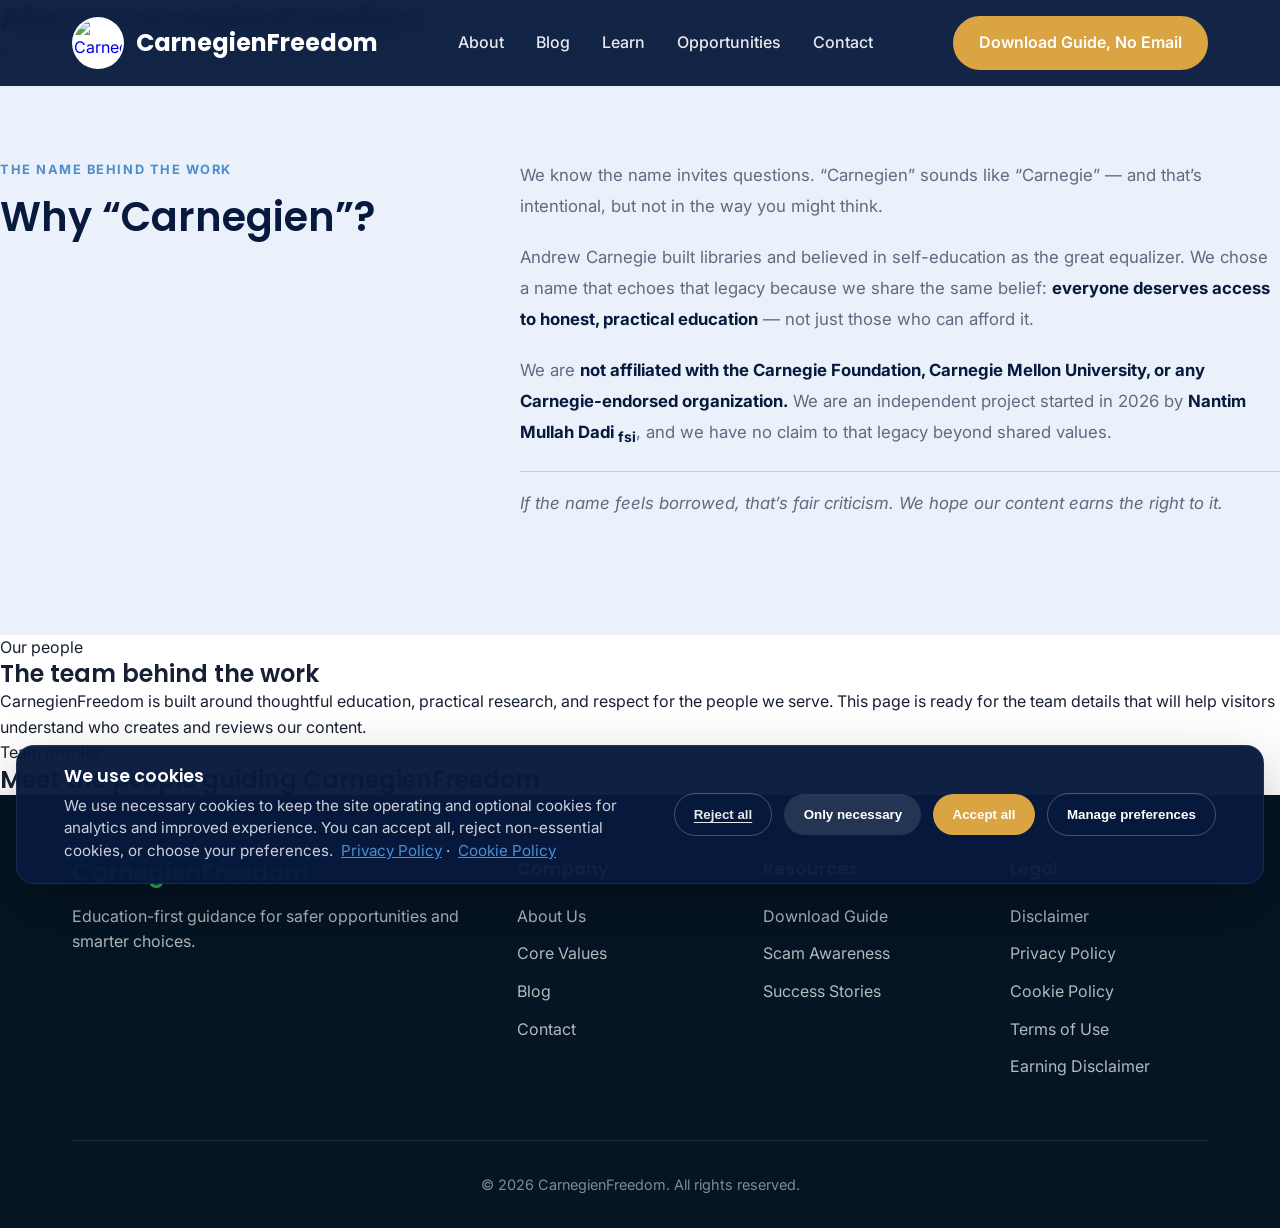
==== commit 45fdef77: "feat: refactor team profiles management by removing placeholders and enhancing rendering logic" ====
--- a/about.html
+++ b/about.html
@@ -93,53 +93,7 @@
                 <p class="eyebrow">Team profiles</p>
                 <h2 id="team-heading">Meet the people guiding CarnegienFreedom</h2>
             </div>
-            <div class="team-grid">
-                <article class="team-card" data-team-profile="0">
-                    <div class="team-photo" data-profile-field="photo" role="img" aria-label="Team member photo"></div>
-                    <div class="team-card__body">
-                        <p class="profile-placeholder" data-profile-field="name">Nantim Mullah Dadi</p>
-                        <p class="profile-role" data-profile-field="role">Founder and Owner</p>
-                        <p class="profile-bio" data-profile-field="bio">Nantim Mullah Dadi founded and owns
-                            CarnegienFreedom, an education-first platform for practical financial-freedom guidance and
-                            scam awareness.</p>
-                        <a class="linkedin-placeholder" data-profile-field="linkedin" href=""
-                            aria-label="LinkedIn profile">LinkedIn profile</a>
-                    </div>
-                </article>
-                <article class="team-card" data-team-profile="1">
-                    <div class="team-photo" data-profile-field="photo" role="img" aria-label="Team member photo"></div>
-                    <div class="team-card__body">
-                        <p class="profile-placeholder" data-profile-field="name">Name placeholder</p>
-                        <p class="profile-role" data-profile-field="role">Role or title</p>
-                        <p class="profile-bio" data-profile-field="bio">Add a brief biography covering this person's
-                            experience, focus, and contribution to CarnegienFreedom.</p>
-                        <a class="linkedin-placeholder" data-profile-field="linkedin" href="#"
-                            aria-label="LinkedIn profile">LinkedIn profile</a>
-                    </div>
-                </article>
-                <article class="team-card" data-team-profile="2">
-                    <div class="team-photo" data-profile-field="photo" role="img" aria-label="Team member photo"></div>
-                    <div class="team-card__body">
-                        <p class="profile-placeholder" data-profile-field="name">Name placeholder</p>
-                        <p class="profile-role" data-profile-field="role">Role or title</p>
-                        <p class="profile-bio" data-profile-field="bio">Add a brief biography covering this person's
-                            experience, focus, and contribution to CarnegienFreedom.</p>
-                        <a class="linkedin-placeholder" data-profile-field="linkedin" href="#"
-                            aria-label="LinkedIn profile">LinkedIn profile</a>
-                    </div>
-                </article>
-                <article class="team-card" data-team-profile="3">
-                    <div class="team-photo" data-profile-field="photo" role="img" aria-label="Team member photo"></div>
-                    <div class="team-card__body">
-                        <p class="profile-placeholder" data-profile-field="name">Name placeholder</p>
-                        <p class="profile-role" data-profile-field="role">Role or title</p>
-                        <p class="profile-bio" data-profile-field="bio">Add a brief biography covering this person's
-                            experience, focus, and contribution to CarnegienFreedom.</p>
-                        <a class="linkedin-placeholder" data-profile-field="linkedin" href="#"
-                            aria-label="LinkedIn profile">LinkedIn profile</a>
-                    </div>
-                </article>
-            </div>
+            <div class="team-grid" id="teamProfilesGrid"></div>
         </section>
     </main>
 
